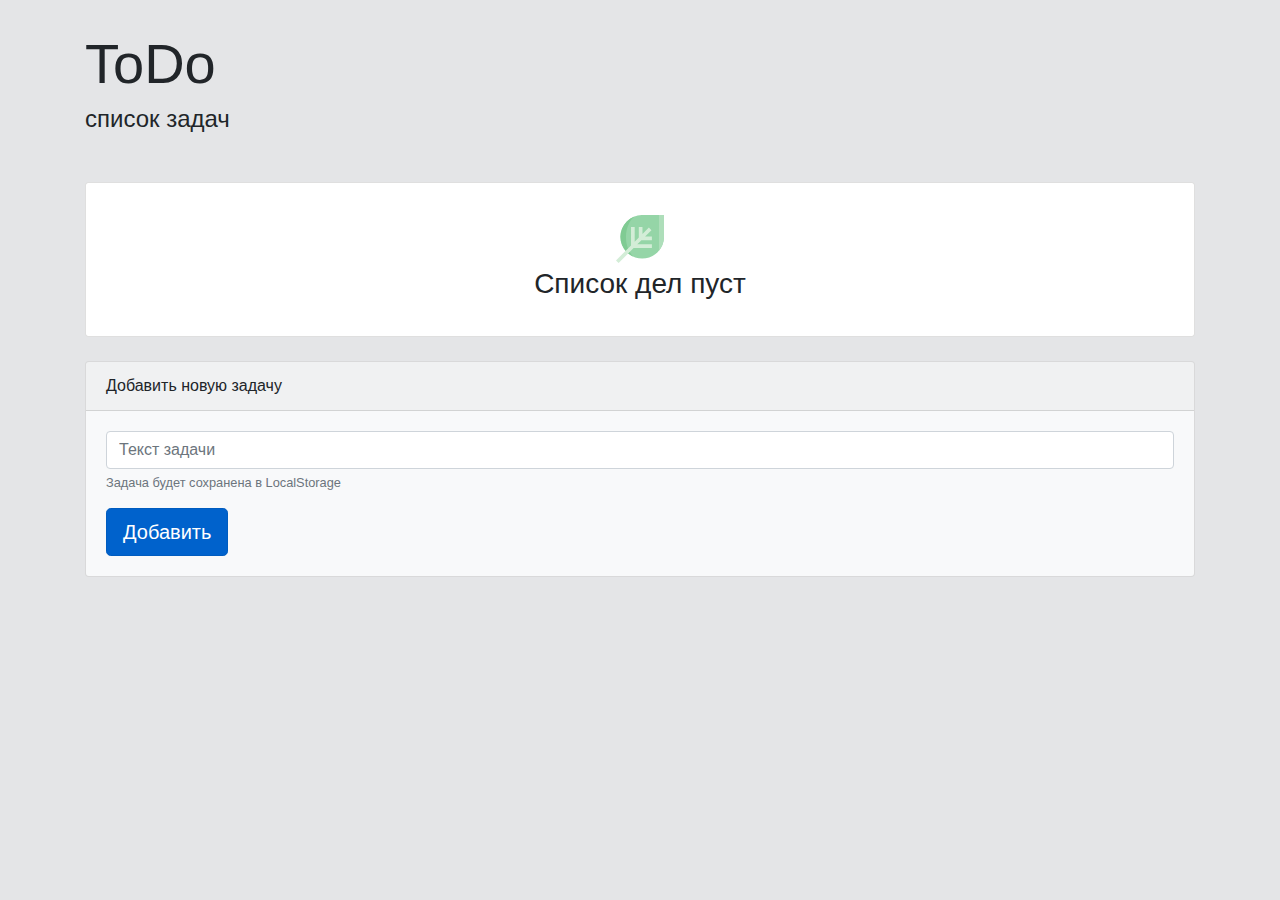
==== index.html @ 1de3784e "Старт" ====
<!DOCTYPE html>
<html lang="ru">

<head>
	<meta charset="UTF-8" />
	<meta name="viewport" content="width=device-width, initial-scale=1, shrink-to-fit=no" />
	<link rel="stylesheet" href="https://maxcdn.bootstrapcdn.com/bootstrap/4.0.0/css/bootstrap.min.css"
		integrity="sha384-Gn5384xqQ1aoWXA+058RXPxPg6fy4IWvTNh0E263XmFcJlSAwiGgFAW/dAiS6JXm" crossorigin="anonymous" />
	<link rel="stylesheet" href="css/style.css" />
	<title>ToDo</title>
</head>

<body>

	<div class="container">

		<div class="display-4 mb-2">ToDo</div>
		<div class="h4 mb-5">список задач</div>


		<div class="card mb-4">
			<ul id="tasksList" class="list-group list-group-flush">

				<li id="emptyList" class="list-group-item empty-list">
					<img src="./img/leaf.svg" alt="Empty" width="48" class="mt-3">
					<div class="empty-list__title">Список дел пуст</div>
				</li>

				<!-- <li class="list-group-item d-flex justify-content-between task-item">
					<span class="task-title">Купить молоко</span>
					<div class="task-item__buttons">
						<button type="button" data-action="done" class="btn-action">
							<img src="./img/tick.svg" alt="Done" width="18" height="18">
						</button>
						<button type="button" data-action="delete" class="btn-action">
							<img src="./img/cross.svg" alt="Done" width="18" height="18">
						</button>
					</div>
				</li> -->

			</ul>
		</div>

		<div class="card bg-light">
			<div class="card-header">Добавить новую задачу</div>
			<div class="card-body">
				<form id="form">
					<div class="form-group">
						<input type="text" class="form-control" id="taskInput" placeholder="Текст задачи" required>
						<small id="emailHelp" class="form-text text-muted">Задача будет сохранена в LocalStorage</small>
					</div>
					<button type="submit" class="btn btn-primary  btn-lg active">Добавить</button>
				</form>
			</div>
		</div>
		<!-- //Form  -->
		<!-- <button id="removeDoneTasks" class="btn btn-secondary mt-4 float-right">Удалить выполненные задачи</button> -->

	</div>



	<script src="js/main.js"></script>
</body>

</html>
---- css/style.css ----
html, body {
  min-height: 100vh;
}

body {
  background-color: #E4E5E7;
  padding-top: 30px;
  display: flex;
  flex-direction: column;
  justify-content: space-between;
}
.aside {
  height: 400px;
}
.main {
  height: 400px;
}
.d-flex {
  display: flex;
}
.task-title {
  font-weight: 400;
  padding-top: 5px;
}
.gray {
  color: #BDBDBD;
}
.task-title--done {
  text-decoration: line-through;
  color: #CDCDCD;
}
.task-item__buttons {
  display: flex;
  column-gap: 5px;
}
.notify-holder {
  height: 60px;
  margin-bottom: 20px;
}
.empty-list {
  display: flex;
  flex-direction: column;
  justify-content: center;
  align-items: center;
  padding-top: 1em;
  padding-bottom: 1em;
}
.empty-list__title {
  font-size: 28px;
  margin-bottom: 15px;
  font-weight: 300;
}
.empty-list__icon {
  color: #42BE2A;
  font-size: 32px;
}
.btn-action {
    background-color: #e0e5ea;
    padding: 8px 10px;
    cursor: pointer;
    border: 0;
    border-radius: 4px;
    transition: opacity 0.2s ease-in;
    opacity: 0.5;

    display: flex;
    justify-content: center;
    align-items: center;
}

.btn-action:hover {
    background-color: #e0e5ea;
    opacity: 1;
}

.btn-action img {
  pointer-events: none;
}

.none {
  display: none !important;
}

.float-right {
  float: right;
}
.copyright {
  margin-top: 40px;
  font-size: 14px;
  color: gray;
  text-align: center;
  margin-bottom: 30px;
  /* position: absolute; */
  /* bottom: 30px; */
  /* left: 0; */
  /* right: 0; */
}
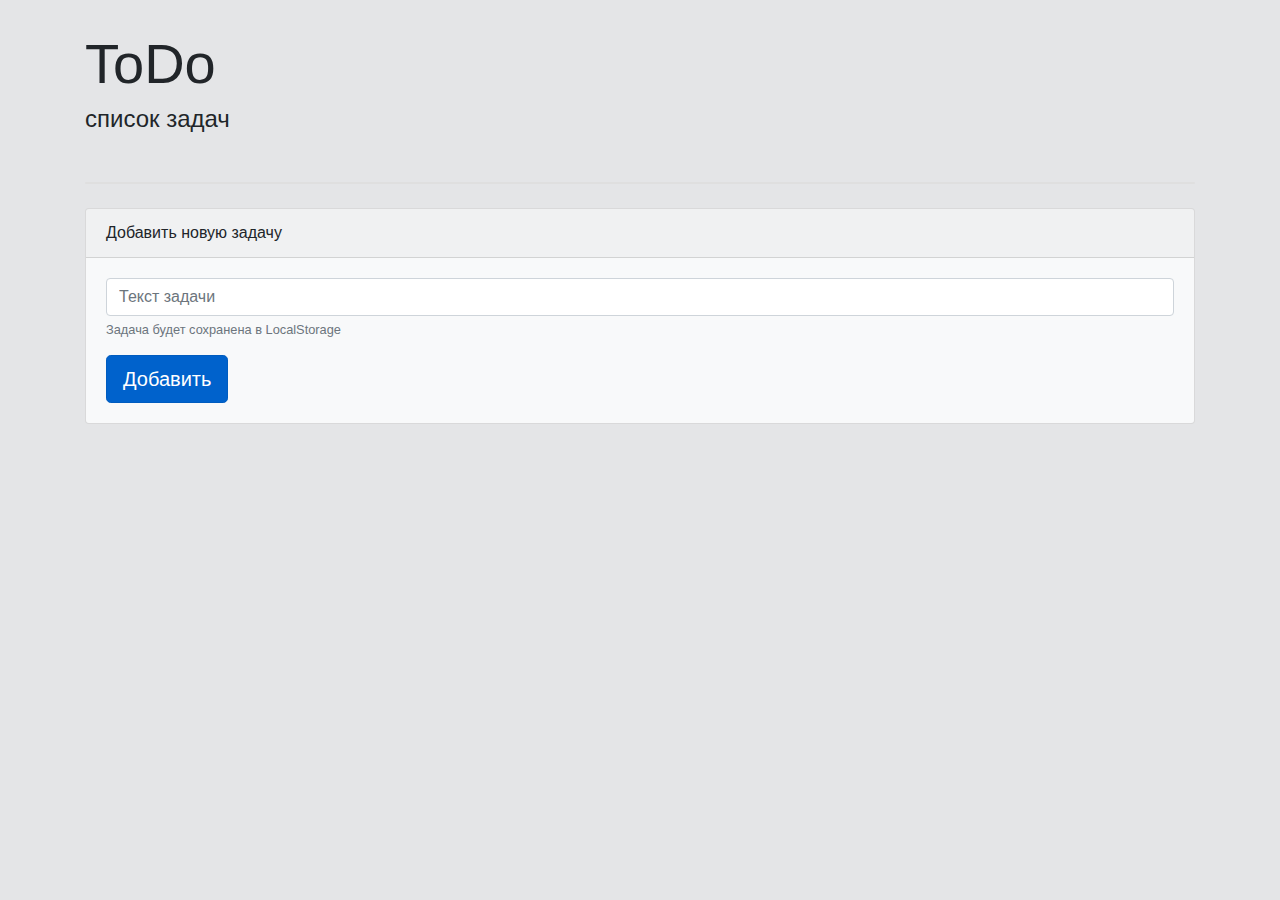
==== commit 9f3132df: "комментарии" ====
--- a/index.html
+++ b/index.html
@@ -21,10 +21,10 @@
 		<div class="card mb-4">
 			<ul id="tasksList" class="list-group list-group-flush">
 
-				<li id="emptyList" class="list-group-item empty-list">
+				<!-- <li id="emptyList" class="list-group-item empty-list">
 					<img src="./img/leaf.svg" alt="Empty" width="48" class="mt-3">
 					<div class="empty-list__title">Список дел пуст</div>
-				</li>
+				</li> -->
 
 				<!-- <li class="list-group-item d-flex justify-content-between task-item">
 					<span class="task-title">Купить молоко</span>
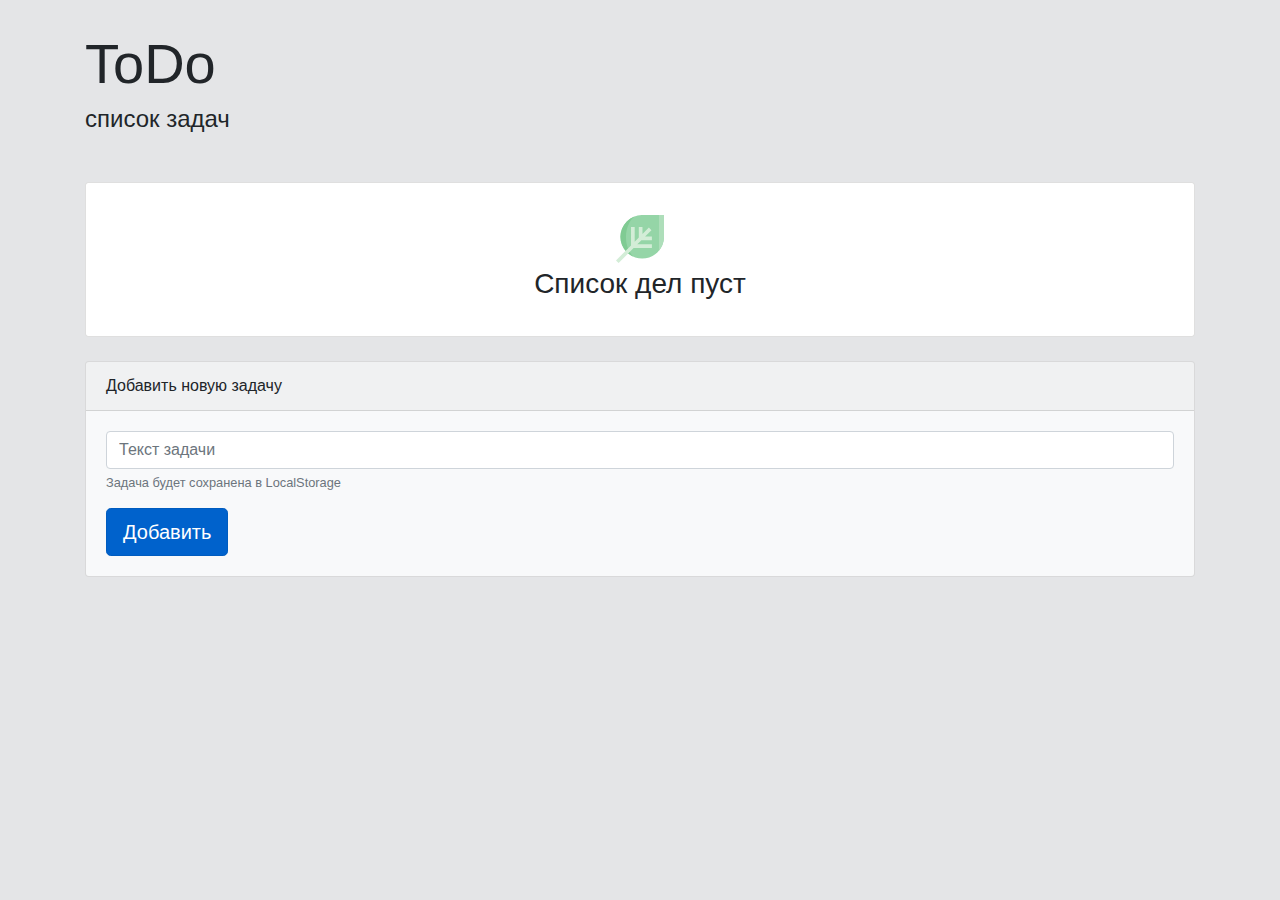
==== commit e48f6bb0: "Чистка кода" ====
--- a/index.html
+++ b/index.html
@@ -21,22 +21,7 @@
 		<div class="card mb-4">
 			<ul id="tasksList" class="list-group list-group-flush">
 
-				<!-- <li id="emptyList" class="list-group-item empty-list">
-					<img src="./img/leaf.svg" alt="Empty" width="48" class="mt-3">
-					<div class="empty-list__title">Список дел пуст</div>
-				</li> -->
 
-				<!-- <li class="list-group-item d-flex justify-content-between task-item">
-					<span class="task-title">Купить молоко</span>
-					<div class="task-item__buttons">
-						<button type="button" data-action="done" class="btn-action">
-							<img src="./img/tick.svg" alt="Done" width="18" height="18">
-						</button>
-						<button type="button" data-action="delete" class="btn-action">
-							<img src="./img/cross.svg" alt="Done" width="18" height="18">
-						</button>
-					</div>
-				</li> -->
 
 			</ul>
 		</div>
@@ -53,8 +38,6 @@
 				</form>
 			</div>
 		</div>
-		<!-- //Form  -->
-		<!-- <button id="removeDoneTasks" class="btn btn-secondary mt-4 float-right">Удалить выполненные задачи</button> -->
 
 	</div>
 
